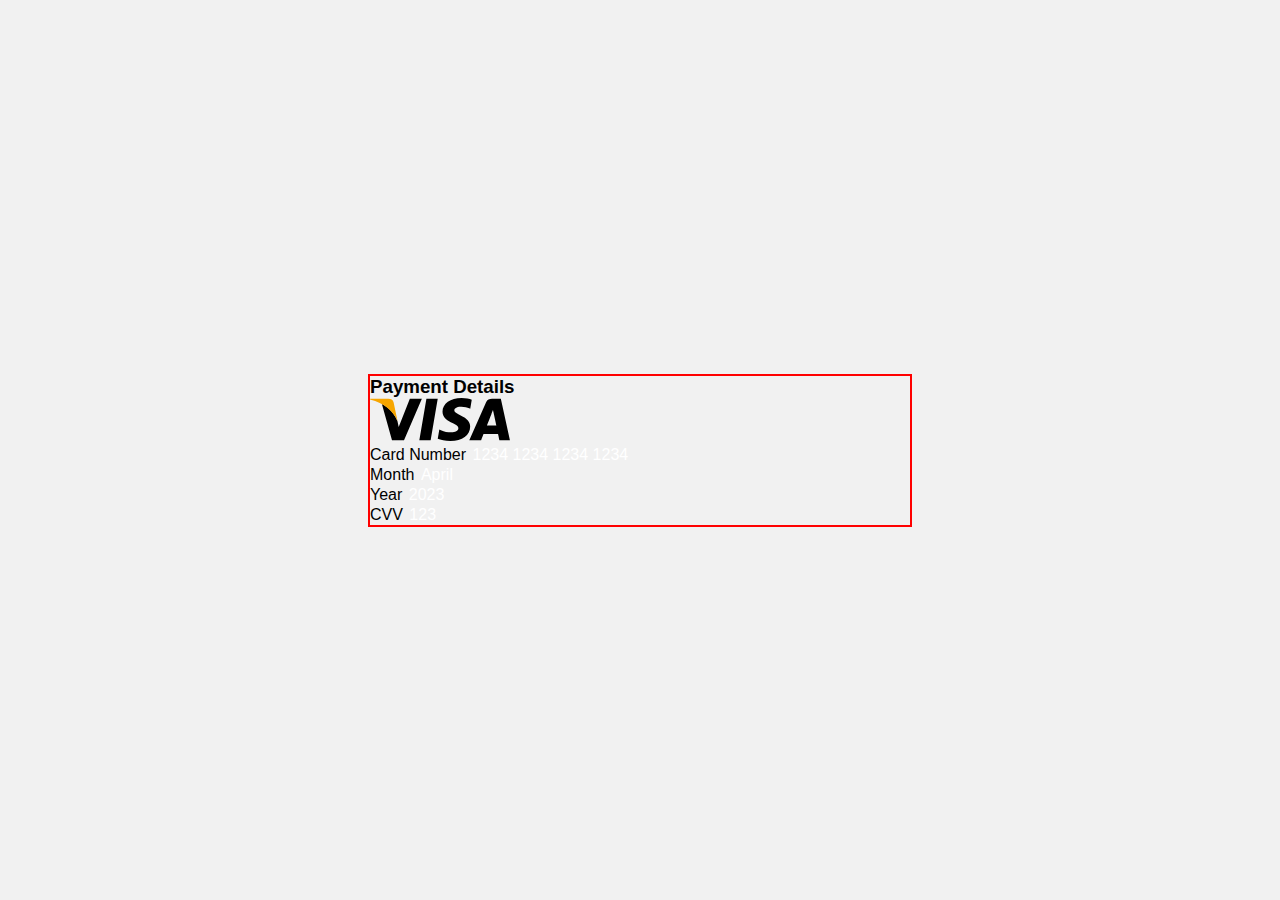
==== Credit Card/index.html @ 4dbd5539 "card html finish and style start" ====
<!DOCTYPE html>
<html lang="en">
  <head>
    <meta charset="UTF-8" />
    <meta http-equiv="X-UA-Compatible" content="IE=edge" />
    <meta name="viewport" content="width=device-width, initial-scale=1.0" />
    <link rel="stylesheet" href="style.css" />
    <title>Credit Card</title>
  </head>

  <body>
    <div class="container">
        <div class="card">
            <div class="header">
                <h3 class="title">Payment Details</h3>
                <svg xmlns="http://www.w3.org/2000/svg" class="logo" width="140" height="43" viewBox="0 0 175.7 53.9">
                    <path class="visa"
                        d="M61.9 53.1l8.9-52.2h14.2l-8.9 52.2zm65.8-50.9c-2.8-1.1-7.2-2.2-12.7-2.2-14.1 0-24 7.1-24 17.2-.1 7.5 7.1 11.7 12.5 14.2 5.5 2.6 7.4 4.2 7.4 6.5 0 3.5-4.4 5.1-8.5 5.1-5.7 0-8.7-.8-13.4-2.7l-2-.9-2 11.7c3.3 1.5 9.5 2.7 15.9 2.8 15 0 24.7-7 24.8-17.8.1-5.9-3.7-10.5-11.9-14.2-5-2.4-8-4-8-6.5 0-2.2 2.6-4.5 8.1-4.5 4.7-.1 8 .9 10.6 2l1.3.6 1.9-11.3M164.2 1h-11c-3.4 0-6 .9-7.5 4.3l-21.1 47.8h14.9s2.4-6.4 3-7.8h18.2c.4 1.8 1.7 7.8 1.7 7.8h13.2l-11.4-52.1m-17.5 33.6c1.2-3 5.7-14.6 5.7-14.6-.1.1 1.2-3 1.9-5l1 4.5s2.7 12.5 3.3 15.1h-11.9zm-96.7-33.7l-14 35.6-1.5-7.2c-2.5-8.3-10.6-17.4-19.6-21.9l12.7 45.7h15.1l22.4-52.2h-15.1" />
                    <path fill="#F7A600" d="M23.1.9h-22.9l-.2 1.1c17.9 4.3 29.7 14.8 34.6 27.3l-5-24c-.9-3.3-3.4-4.3-6.5-4.4" />
                    </svg>
            </div>
            <div class="content">
                <div class="row">
                    <label>Card Number</label>
                    <input type="text" class="card-number" placeholder="1234 1234 1234 1234">
                </div>
                <div class="row card-expire">
                    <div class="row card-expire-month">
                        <label>Month </label>
                        <input type="text" placeholder="April">
                    </div>
                    <div class="row card-expire-year">
                        <label>Year </label>
                        <input type="text" placeholder="2023">
                    </div>
                </div>
                <div class="row card-cvv">
                
                        <label>CVV </label>
                        <input type="text" placeholder="123">
                    </div>
            </div>
            </div>
        </div>
    </div>
  </body>
</html>
---- Credit Card/style.css ----
*{
    margin: 0;
    box-sizing: border-box;
}

html{
    height: 100%;
}

body{
    background:#f1f1f1;
    font-family: 'Segoe UI', Tahoma, Geneva, Verdana, sans-serif;
    min-height: 100%;
    display: grid;
    place-items: center;
}

.container{
    margin: 0 auto;
    max-width: 34rem;
    border: 2px solid red;
    width: 90%;


}

input{
    background-color: transparent;
    border: none !important;
    font: inherit !important;
    color: #fff;
    width: auto;

}

input::placeholder{
    color:#fff;

}
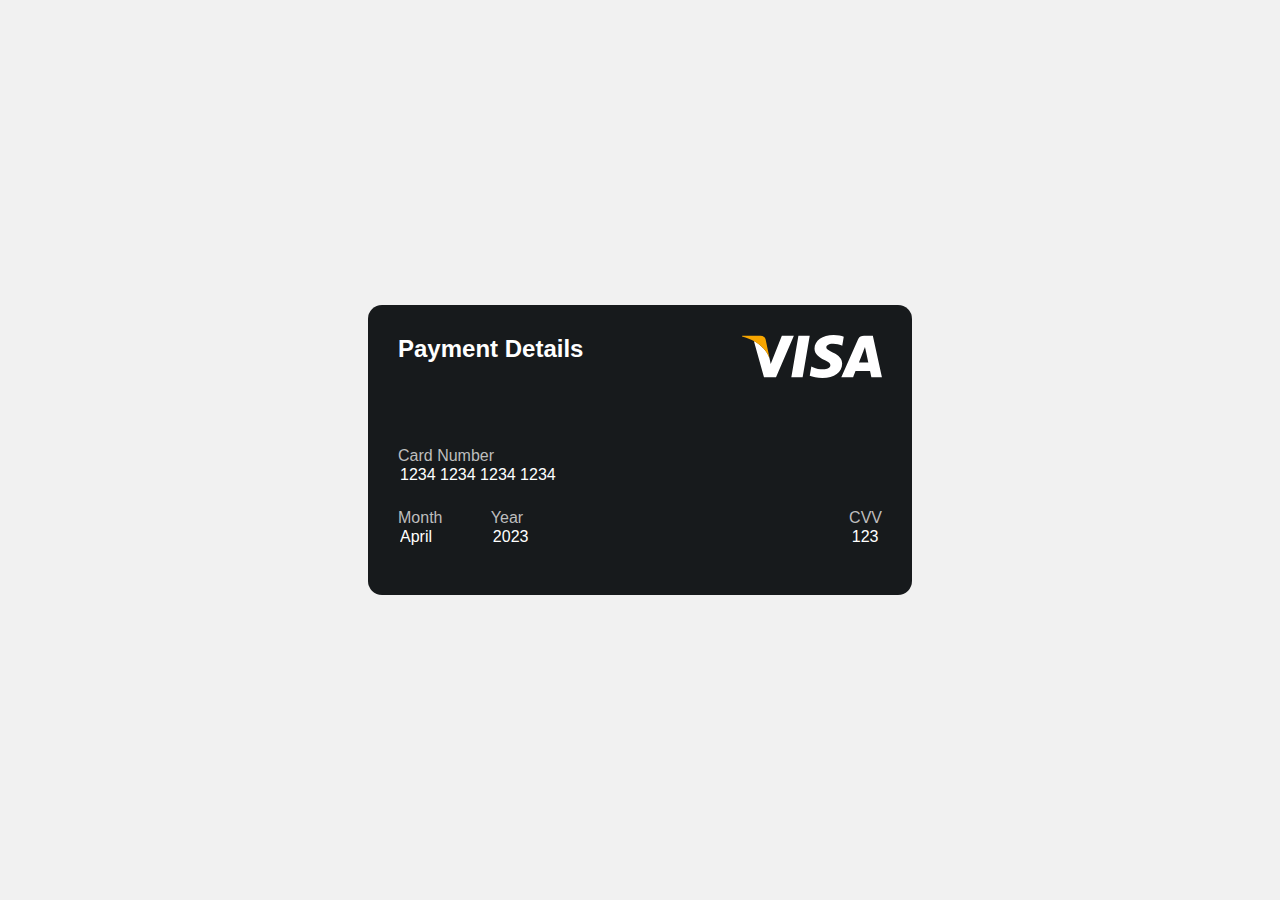
==== commit 2c22c0be: "added style" ====
--- a/Credit Card/index.html
+++ b/Credit Card/index.html
@@ -14,6 +14,11 @@
             <div class="header">
                 <h3 class="title">Payment Details</h3>
                 <svg xmlns="http://www.w3.org/2000/svg" class="logo" width="140" height="43" viewBox="0 0 175.7 53.9">
+                    <style>
+                        .visa{
+                            fill:#fff
+                        }
+                    </style>
                     <path class="visa"
                         d="M61.9 53.1l8.9-52.2h14.2l-8.9 52.2zm65.8-50.9c-2.8-1.1-7.2-2.2-12.7-2.2-14.1 0-24 7.1-24 17.2-.1 7.5 7.1 11.7 12.5 14.2 5.5 2.6 7.4 4.2 7.4 6.5 0 3.5-4.4 5.1-8.5 5.1-5.7 0-8.7-.8-13.4-2.7l-2-.9-2 11.7c3.3 1.5 9.5 2.7 15.9 2.8 15 0 24.7-7 24.8-17.8.1-5.9-3.7-10.5-11.9-14.2-5-2.4-8-4-8-6.5 0-2.2 2.6-4.5 8.1-4.5 4.7-.1 8 .9 10.6 2l1.3.6 1.9-11.3M164.2 1h-11c-3.4 0-6 .9-7.5 4.3l-21.1 47.8h14.9s2.4-6.4 3-7.8h18.2c.4 1.8 1.7 7.8 1.7 7.8h13.2l-11.4-52.1m-17.5 33.6c1.2-3 5.7-14.6 5.7-14.6-.1.1 1.2-3 1.9-5l1 4.5s2.7 12.5 3.3 15.1h-11.9zm-96.7-33.7l-14 35.6-1.5-7.2c-2.5-8.3-10.6-17.4-19.6-21.9l12.7 45.7h15.1l22.4-52.2h-15.1" />
                     <path fill="#F7A600" d="M23.1.9h-22.9l-.2 1.1c17.9 4.3 29.7 14.8 34.6 27.3l-5-24c-.9-3.3-3.4-4.3-6.5-4.4" />
@@ -22,7 +27,7 @@
             <div class="content">
                 <div class="row">
                     <label>Card Number</label>
-                    <input type="text" class="card-number" placeholder="1234 1234 1234 1234">
+                    <input  type="text" name="number" class="number" placeholder="1234 1234 1234 1234">
                 </div>
                 <div class="row card-expire">
                     <div class="row card-expire-month">
--- a/Credit Card/style.css
+++ b/Credit Card/style.css
@@ -18,7 +18,6 @@
 .container{
     margin: 0 auto;
     max-width: 34rem;
-    border: 2px solid red;
     width: 90%;
 
 
@@ -38,5 +37,74 @@
 
 }
 
+label{
+    display: block;
+}
+
+.card{
+    background-color:#171a1c;
+    border-radius: 14px;
+    color: #bebebe;
+    padding: 30px;
+
+}
+
+.header{
+        margin-bottom: 7rem;
+    }
+
+    .title{
+        color:#fff;
+        float: left;
+        font-size: 1.5rem;
+    }
 
 
+.logo{
+    float: right;
+}
+
+.row{
+    margin-bottom: 1.5rem;
+}
+.content{
+    margin-bottom: 5rem;
+
+}
+.content input {
+    outline: none;
+}
+
+.card-number {
+    font-size: 32px;
+   
+}
+
+.card-expire{
+    float: left;
+}
+
+.card-expire input {
+    font-size: 0.9rem;
+}
+
+
+.card-expire-month{
+    width: 22%;
+
+}
+.card-expire-month, .card-expire-year{
+    float: left;
+}
+
+.card-cvv{
+    float: right;
+}
+
+.card-cvv input {
+    width: 2rem;
+    text-align: center;
+    font-size:0.9rem ;
+}
+
+
